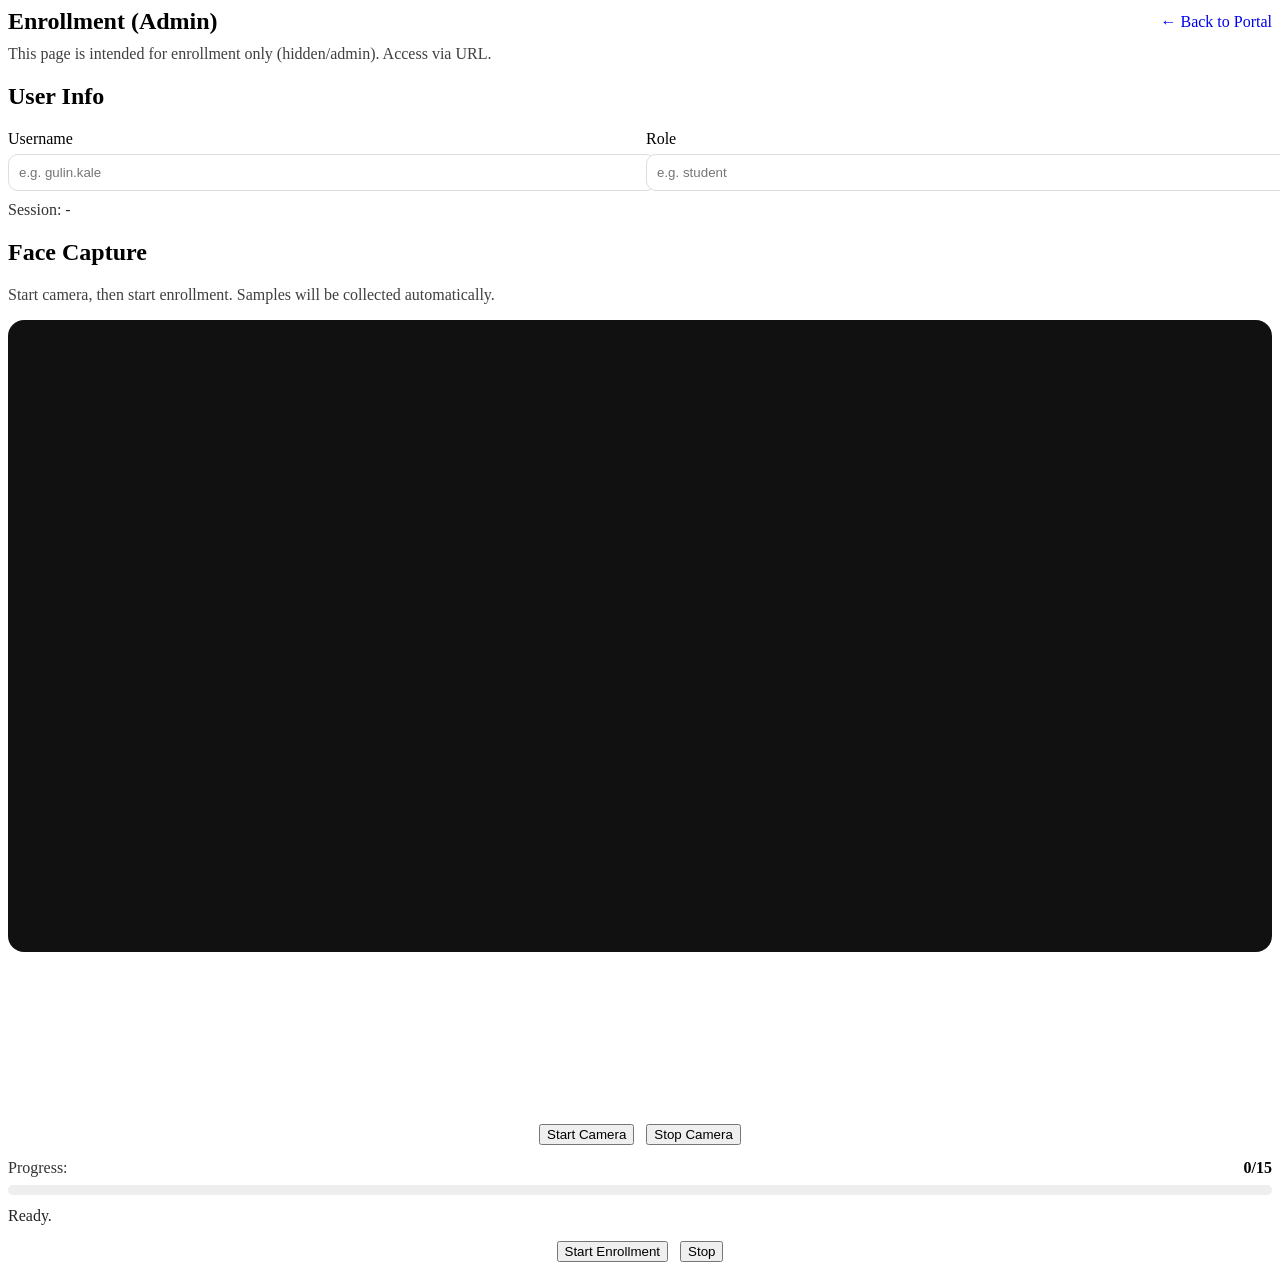
==== frontend/biometric/enroll.html @ 8da52fc2 "checkpoint: split frontend js + verify flow experiments" ====
<!doctype html>
<html lang="en">
  <head>
    <meta charset="utf-8" />
    <meta name="viewport" content="width=device-width,initial-scale=1" />
    <title>Enroll | Biometric System</title>
    <link rel="stylesheet" href="../assets/css/style.css" />
  </head>

  <body>
    <div class="app-container">
      <div class="card">
        <div style="display:flex; align-items:center; justify-content:space-between; gap:12px;">
          <h2 style="margin:0;">Enrollment (Admin)</h2>
          <a href="/portal/login_portal.html" style="text-decoration:none;">← Back to Portal</a>
        </div>

        <p style="margin-top:10px; opacity:.75;">
          This page is intended for enrollment only (hidden/admin). Access via URL.
        </p>
      </div>

      <!-- USER INFO -->
      <div class="card">
        <h2>User Info</h2>

        <div style="display:flex; gap:12px; flex-wrap:wrap;">
          <div style="flex:1; min-width:220px;">
            <label style="display:block; margin-bottom:6px;">Username</label>
            <input id="username" placeholder="e.g. gulin.kale" style="width:100%; padding:10px; border-radius:10px; border:1px solid #ddd;" />
          </div>

          <div style="flex:1; min-width:220px;">
            <label style="display:block; margin-bottom:6px;">Role</label>
            <input id="role" placeholder="e.g. student" style="width:100%; padding:10px; border-radius:10px; border:1px solid #ddd;" />
          </div>
        </div>

        <p id="sessionText" style="margin-top:10px; opacity:.8;">Session: -</p>
      </div>

      <!-- CAMERA -->
      <div class="card">
        <h2>Face Capture</h2>
        <p style="opacity:.75;">Start camera, then start enrollment. Samples will be collected automatically.</p>

        <video id="camVideo" autoplay playsinline style="width:100%; border-radius:16px; background:#111; min-height:220px;"></video>
        <canvas id="camCanvas" class="hidden"></canvas>

        <div style="display:flex; gap:12px; justify-content:center; flex-wrap:wrap; margin-top:14px;">
          <button class="btn" id="btnStartCam" type="button">Start Camera</button>
          <button class="btn" id="btnStopCam" type="button">Stop Camera</button>
        </div>

        <div style="margin-top:14px;">
          <div style="display:flex; justify-content:space-between; align-items:center; gap:10px;">
            <span style="opacity:.8;">Progress:</span>
            <span id="progressText" style="font-weight:600;">0/15</span>
          </div>

          <div style="width:100%; height:10px; background:#eee; border-radius:999px; overflow:hidden; margin-top:8px;">
            <div id="progressBar" style="height:100%; width:0%; background:#111;"></div>
          </div>
        </div>

        <p id="statusText" style="margin-top:12px; opacity:.85;">Ready.</p>

        <div style="display:flex; gap:12px; justify-content:center; flex-wrap:wrap; margin-top:14px;">
          <button class="btn" id="btnStartEnroll" type="button">Start Enrollment</button>
          <button class="btn" id="btnStopEnroll" type="button">Stop</button>
        </div>
      </div>
    </div>

    <script type="module" src="../assets/js/index.js"></script>
  </body>
</html>
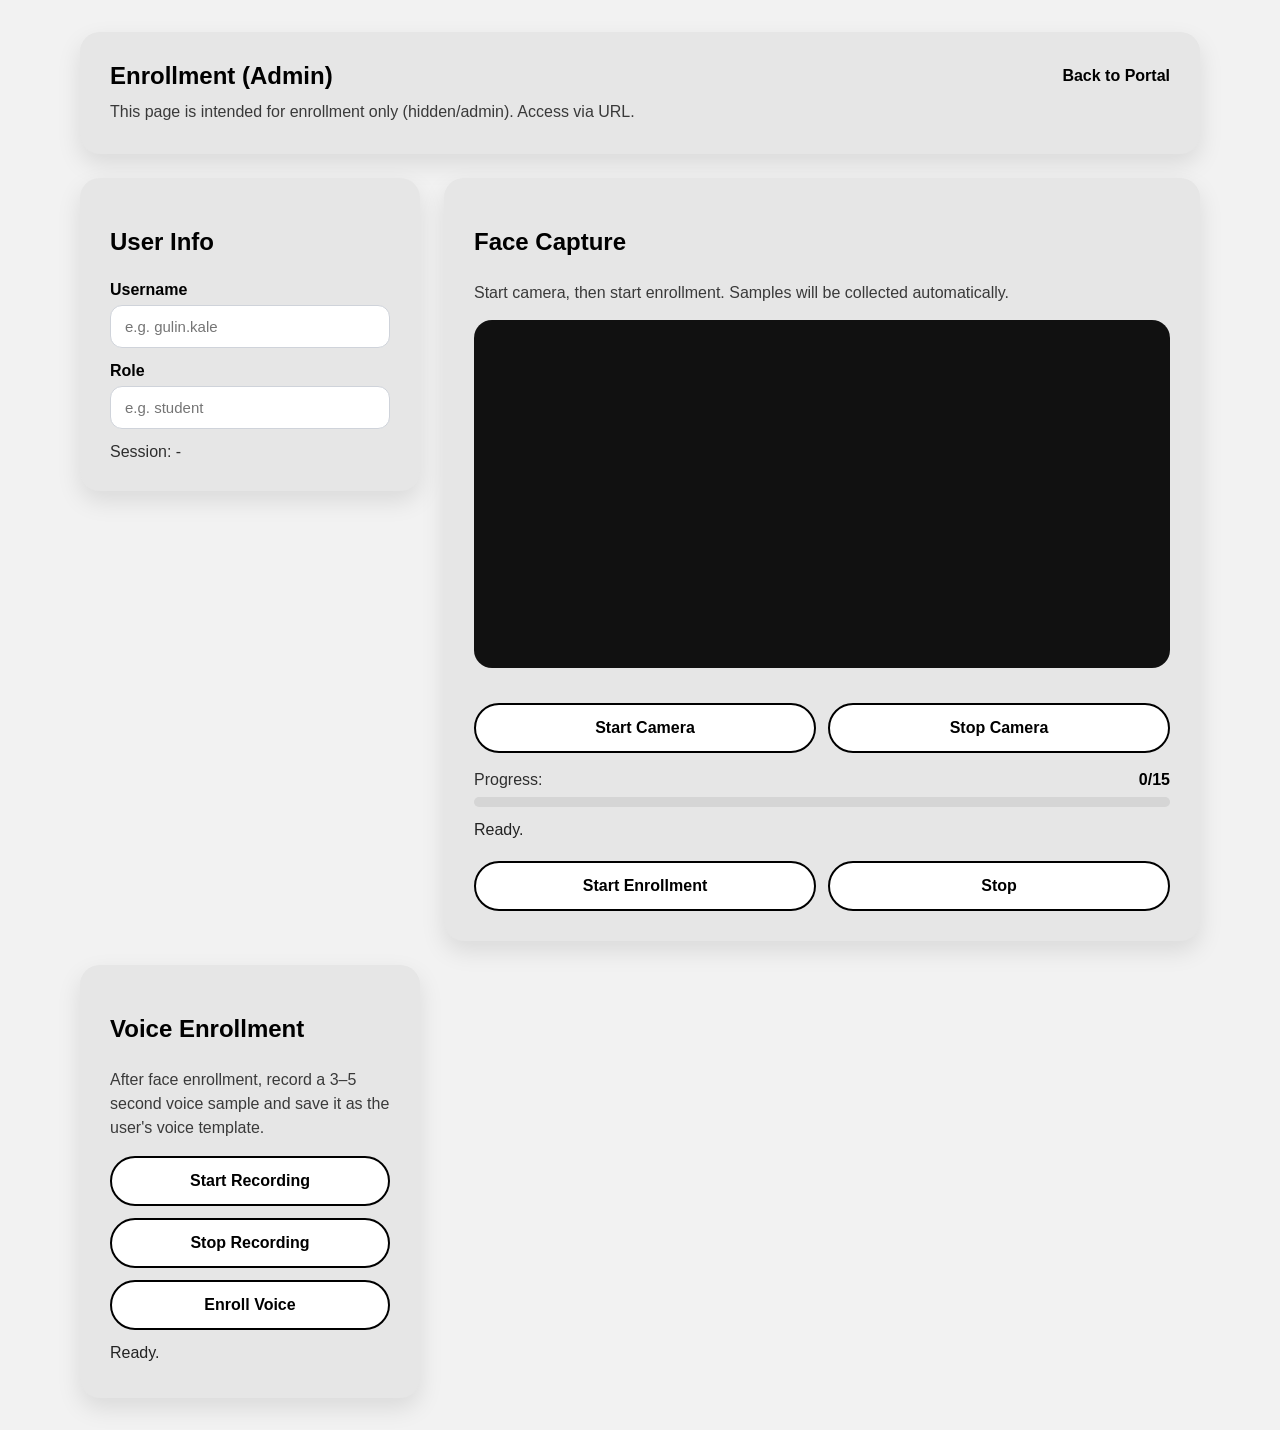
==== commit 5806d0de: "Portal authentication flow updated, office login screen added, biometric pages updated" ====
--- a/frontend/biometric/enroll.html
+++ b/frontend/biometric/enroll.html
@@ -7,68 +7,101 @@
     <link rel="stylesheet" href="../assets/css/style.css" />
   </head>
 
-  <body>
-    <div class="app-container">
-      <div class="card">
-        <div style="display:flex; align-items:center; justify-content:space-between; gap:12px;">
-          <h2 style="margin:0;">Enrollment (Admin)</h2>
-          <a href="/portal/login_portal.html" style="text-decoration:none;">← Back to Portal</a>
+  <body data-page="enroll">
+    <div class="app-container enroll-layout">
+      <div class="card enroll-hero">
+        <div class="section-head">
+          <h2>Enrollment (Admin)</h2>
+          <a class="back-link" href="/portal/login_portal.html">Back to Portal</a>
         </div>
 
-        <p style="margin-top:10px; opacity:.75;">
+        <p class="section-copy">
           This page is intended for enrollment only (hidden/admin). Access via URL.
         </p>
       </div>
 
       <!-- USER INFO -->
-      <div class="card">
+      <div class="card enroll-sidebar">
         <h2>User Info</h2>
 
-        <div style="display:flex; gap:12px; flex-wrap:wrap;">
-          <div style="flex:1; min-width:220px;">
-            <label style="display:block; margin-bottom:6px;">Username</label>
-            <input id="username" placeholder="e.g. gulin.kale" style="width:100%; padding:10px; border-radius:10px; border:1px solid #ddd;" />
+        <div class="field-grid">
+          <div class="field-group">
+            <label class="field-label">Username</label>
+            <input
+              class="text-input"
+              id="username"
+              placeholder="e.g. gulin.kale"
+            />
           </div>
 
-          <div style="flex:1; min-width:220px;">
-            <label style="display:block; margin-bottom:6px;">Role</label>
-            <input id="role" placeholder="e.g. student" style="width:100%; padding:10px; border-radius:10px; border:1px solid #ddd;" />
+          <div class="field-group">
+            <label class="field-label">Role</label>
+            <input
+              class="text-input"
+              id="role"
+              placeholder="e.g. student"
+            />
           </div>
         </div>
 
-        <p id="sessionText" style="margin-top:10px; opacity:.8;">Session: -</p>
+        <p id="sessionText" class="session-text">Session: -</p>
       </div>
 
-      <!-- CAMERA -->
-      <div class="card">
+      <!-- FACE ENROLL -->
+      <div class="card enroll-main-card">
         <h2>Face Capture</h2>
-        <p style="opacity:.75;">Start camera, then start enrollment. Samples will be collected automatically.</p>
+        <p class="section-copy">
+          Start camera, then start enrollment. Samples will be collected automatically.
+        </p>
 
-        <video id="camVideo" autoplay playsinline style="width:100%; border-radius:16px; background:#111; min-height:220px;"></video>
+        <video
+          id="camVideo"
+          autoplay
+          playsinline
+          class="camera-frame"
+        ></video>
         <canvas id="camCanvas" class="hidden"></canvas>
 
-        <div style="display:flex; gap:12px; justify-content:center; flex-wrap:wrap; margin-top:14px;">
+        <div class="button-row compact-actions">
           <button class="btn" id="btnStartCam" type="button">Start Camera</button>
           <button class="btn" id="btnStopCam" type="button">Stop Camera</button>
         </div>
 
-        <div style="margin-top:14px;">
-          <div style="display:flex; justify-content:space-between; align-items:center; gap:10px;">
-            <span style="opacity:.8;">Progress:</span>
-            <span id="progressText" style="font-weight:600;">0/15</span>
+        <div class="progress-shell">
+          <div class="progress-head">
+            <span class="progress-label">Progress:</span>
+            <span id="progressText" class="progress-value">0/15</span>
           </div>
 
-          <div style="width:100%; height:10px; background:#eee; border-radius:999px; overflow:hidden; margin-top:8px;">
-            <div id="progressBar" style="height:100%; width:0%; background:#111;"></div>
+          <div class="progress-track">
+            <div id="progressBar" class="progress-bar"></div>
           </div>
         </div>
 
-        <p id="statusText" style="margin-top:12px; opacity:.85;">Ready.</p>
+        <p id="statusText" class="status-line">Ready.</p>
 
-        <div style="display:flex; gap:12px; justify-content:center; flex-wrap:wrap; margin-top:14px;">
+        <div class="button-row compact-actions">
           <button class="btn" id="btnStartEnroll" type="button">Start Enrollment</button>
           <button class="btn" id="btnStopEnroll" type="button">Stop</button>
         </div>
+      </div>
+
+      <!-- VOICE ENROLL -->
+      <div class="card enroll-main-card">
+        <h2>Voice Enrollment</h2>
+        <p class="section-copy">
+          After face enrollment, record a 3–5 second voice sample and save it as the user's voice template.
+        </p>
+
+        <div class="button-row compact-actions">
+          <button class="btn" id="btnVoiceStart" type="button">Start Recording</button>
+          <button class="btn" id="btnVoiceStop" type="button">Stop Recording</button>
+          <button class="btn" id="btnVoiceEnroll" type="button">Enroll Voice</button>
+        </div>
+
+        <audio id="audioPreview" class="hidden audio-preview" controls></audio>
+
+        <p id="voiceStatus" class="status-line">Ready.</p>
       </div>
     </div>
 
--- a/frontend/assets/css/style.css
+++ b/frontend/assets/css/style.css
@@ -0,0 +1,295 @@
+* {
+  box-sizing: border-box;
+  font-family: "Segoe UI", sans-serif;
+}
+
+body {
+  margin: 0;
+  background: #f2f2f2;
+  min-height: 100vh;
+  display: flex;
+  justify-content: center;
+  align-items: center;
+}
+
+.app-container {
+  width: min(420px, calc(100vw - 32px));
+}
+
+.wizard {
+  position: relative;
+  min-height: 260px; /* kart yüksekliği kadar alan */
+}
+
+.card {
+  background: #e6e6e6;
+  padding: 30px;
+  border-radius: 20px;
+  box-shadow: 0 10px 25px rgba(0,0,0,0.1);
+  text-align: center;
+}
+
+.card h2 {
+  margin-bottom: 25px;
+}
+
+.btn {
+  width: 100%;
+  padding: 14px;
+  margin: 10px 0;
+  border-radius: 30px;
+  border: 2px solid #000;
+  background: white;
+  color: #000;
+  font-size: 16px;
+  font-weight: 600;
+  cursor: pointer;
+  transition: background 0.2s ease, color 0.2s ease, transform 0.2s ease;
+}
+
+.btn:hover {
+  background: #000;
+  color: white;
+  transform: translateY(-1px);
+}
+
+video {
+  width: 100%;
+  border-radius: 12px;
+  margin: 15px 0;
+}
+
+.hidden {
+  display: none !important;
+}
+
+.score-box {
+  background: white;
+  padding: 15px;
+  border-radius: 12px;
+  margin: 15px 0;
+  font-size: 14px;
+}
+
+.status-text {
+  margin-top: 12px;
+  font-size: 13px;
+  color: #333;
+  min-height: 18px;
+}
+
+.wizard .step {
+  position: absolute;
+  top: 0;
+  left: 0;
+  right: 0;
+}
+
+@keyframes stepFadeInUp {
+  from {
+    opacity: 0;
+    transform: translateY(16px);
+  }
+  to {
+    opacity: 1;
+    transform: translateY(0);
+  }
+}
+
+.wizard .step.step-animate {
+  animation: stepFadeInUp 0.25s ease-out;
+}
+
+body[data-page="enroll"] {
+  display: block;
+  padding: 32px 20px;
+}
+
+body[data-page="enroll"] .app-container {
+  width: min(1120px, 100%);
+  margin: 0 auto;
+}
+
+.enroll-layout {
+  display: grid;
+  grid-template-columns: minmax(280px, 340px) minmax(0, 1fr);
+  gap: 24px;
+  align-items: start;
+}
+
+.enroll-hero {
+  grid-column: 1 / -1;
+  text-align: left;
+}
+
+.enroll-sidebar {
+  text-align: left;
+  position: sticky;
+  top: 32px;
+}
+
+.enroll-main-card {
+  text-align: left;
+}
+
+.section-head {
+  display: flex;
+  justify-content: space-between;
+  align-items: center;
+  gap: 16px;
+}
+
+.section-head h2,
+.enroll-hero h2 {
+  margin: 0;
+}
+
+.section-copy {
+  margin: 10px 0 0;
+  opacity: 0.75;
+  line-height: 1.5;
+}
+
+.back-link {
+  color: #000;
+  text-decoration: none;
+  font-weight: 600;
+}
+
+.back-link:hover {
+  text-decoration: underline;
+}
+
+.field-grid {
+  display: grid;
+  gap: 14px;
+}
+
+.field-group {
+  min-width: 0;
+}
+
+.field-label {
+  display: block;
+  margin-bottom: 6px;
+  font-weight: 600;
+}
+
+.text-input {
+  width: 100%;
+  padding: 12px 14px;
+  border-radius: 12px;
+  border: 1px solid #cfd3da;
+  background: #fff;
+  font-size: 15px;
+}
+
+.text-input:focus {
+  outline: 2px solid rgba(0, 0, 0, 0.08);
+  border-color: #000;
+}
+
+.session-text {
+  margin: 14px 0 0;
+  opacity: 0.8;
+}
+
+.camera-frame {
+  width: 100%;
+  min-height: 320px;
+  object-fit: cover;
+  border-radius: 18px;
+  background: #111;
+}
+
+.button-row {
+  display: flex;
+  gap: 12px;
+  flex-wrap: wrap;
+  margin-top: 16px;
+}
+
+.compact-actions .btn {
+  flex: 1 1 180px;
+  width: auto;
+  margin: 0;
+}
+
+.progress-shell {
+  margin-top: 18px;
+}
+
+.progress-head {
+  display: flex;
+  justify-content: space-between;
+  align-items: center;
+  gap: 10px;
+}
+
+.progress-label {
+  opacity: 0.8;
+}
+
+.progress-value {
+  font-weight: 700;
+}
+
+.progress-track {
+  width: 100%;
+  height: 10px;
+  background: #d5d5d5;
+  border-radius: 999px;
+  overflow: hidden;
+  margin-top: 8px;
+}
+
+.progress-bar {
+  height: 100%;
+  width: 0%;
+  background: #111;
+  transition: width 0.2s ease;
+}
+
+.status-line {
+  margin: 14px 0 0;
+  opacity: 0.85;
+  min-height: 24px;
+}
+
+.audio-preview {
+  width: 100%;
+  margin-top: 16px;
+}
+
+@media (max-width: 860px) {
+  .enroll-layout {
+    grid-template-columns: 1fr;
+  }
+
+  .enroll-sidebar {
+    position: static;
+  }
+
+  .section-head {
+    flex-direction: column;
+    align-items: flex-start;
+  }
+}
+
+@media (max-width: 640px) {
+  body[data-page="enroll"] {
+    padding: 20px 14px;
+  }
+
+  .card {
+    padding: 22px;
+  }
+
+  .camera-frame {
+    min-height: 220px;
+  }
+
+  .compact-actions .btn {
+    flex-basis: 100%;
+  }
+}
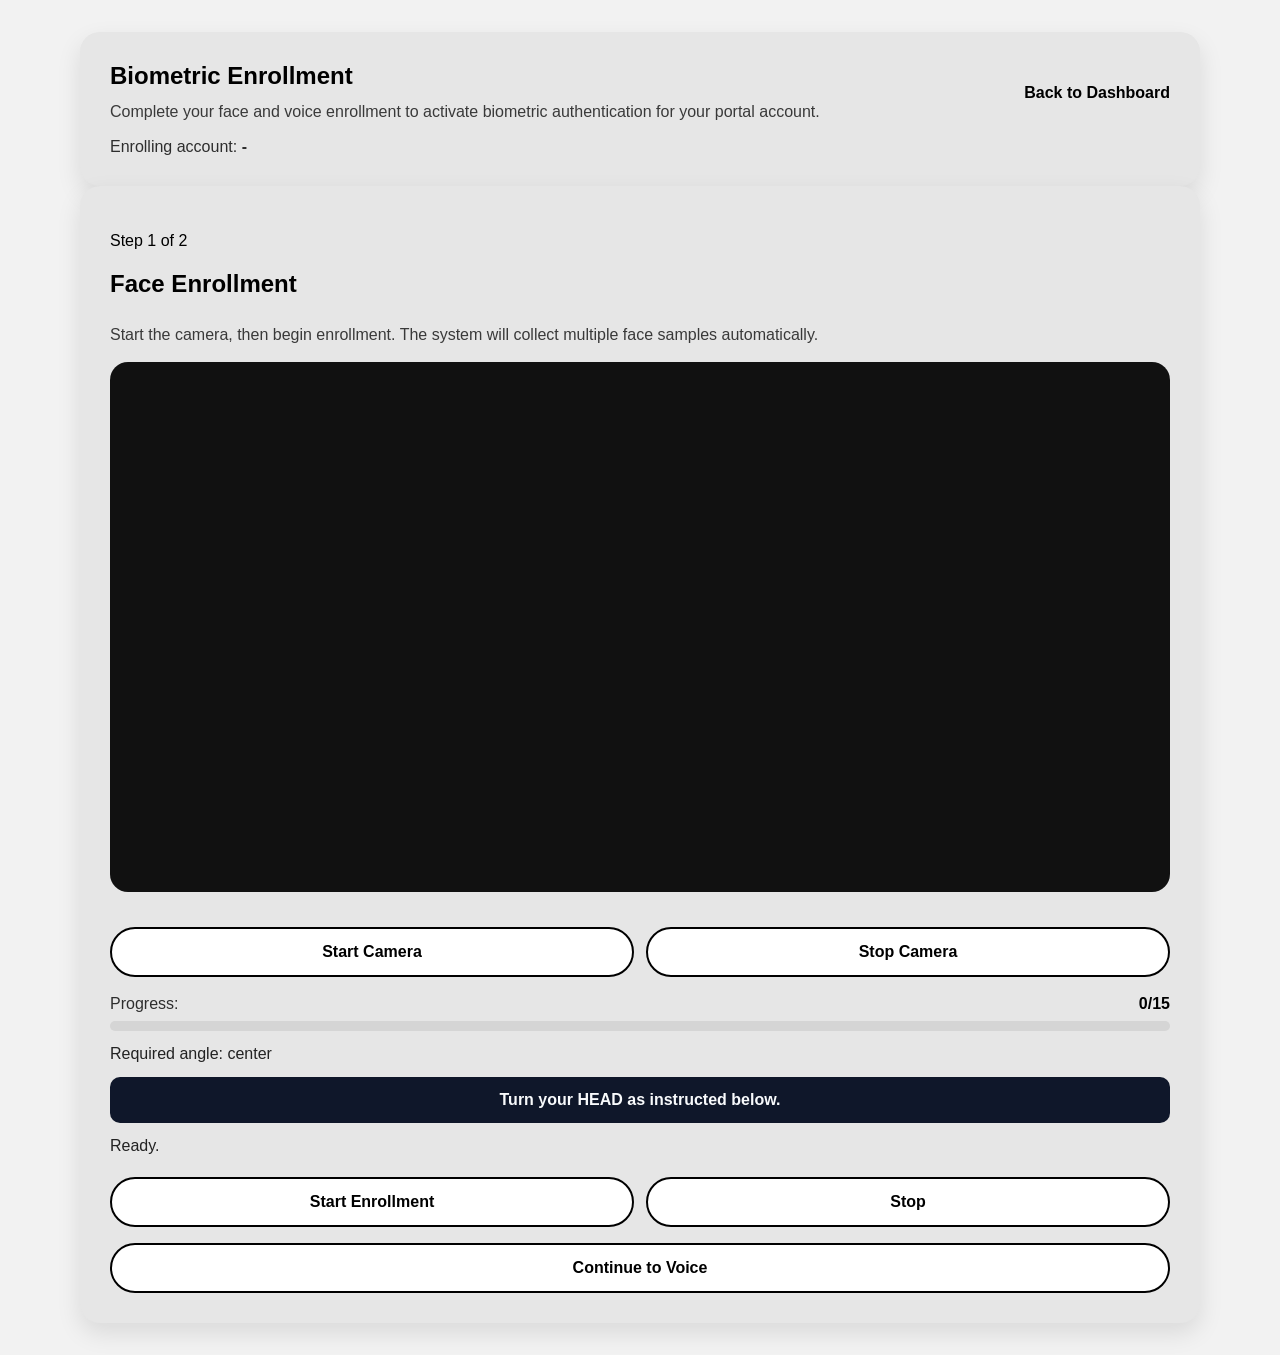
==== commit 536d0340: "fix: mirror camera preview for correct left/right orientation" ====
--- a/frontend/biometric/enroll.html
+++ b/frontend/biometric/enroll.html
@@ -8,103 +8,135 @@
   </head>
 
   <body data-page="enroll">
-    <div class="app-container enroll-layout">
+    <div class="app-container enroll-shell">
+      <!-- HERO -->
       <div class="card enroll-hero">
         <div class="section-head">
-          <h2>Enrollment (Admin)</h2>
-          <a class="back-link" href="/portal/login_portal.html">Back to Portal</a>
+          <div>
+            <h2>Biometric Enrollment</h2>
+            <p class="section-copy">
+              Complete your face and voice enrollment to activate biometric authentication for your portal account.
+            </p>
+          </div>
+
+          <a class="back-link" href="../portal/dashboard_portal.html">
+            Back to Dashboard
+          </a>
         </div>
 
-        <p class="section-copy">
-          This page is intended for enrollment only (hidden/admin). Access via URL.
+        <p class="session-text">
+          Enrolling account: <strong id="enrollUser">-</strong>
         </p>
       </div>
 
-      <!-- USER INFO -->
-      <div class="card enroll-sidebar">
-        <h2>User Info</h2>
+      <!-- SINGLE STEP CARD -->
+      <div class="card enroll-main-card enroll-step-card">
+        <div class="enroll-step-header">
+          <p id="stepIndicator" class="step-indicator">Step 1 of 2</p>
+          <h2 id="stepTitle">Face Enrollment</h2>
+          <p id="stepDescription" class="section-copy">
+            Start the camera, then begin enrollment. The system will collect multiple face samples automatically.
+          </p>
+        </div>
 
-        <div class="field-grid">
-          <div class="field-group">
-            <label class="field-label">Username</label>
-            <input
-              class="text-input"
-              id="username"
-              placeholder="e.g. gulin.kale"
-            />
+        <!-- STEP 1: FACE -->
+        <div id="faceStep">
+          <video
+            id="camVideo"
+            autoplay
+            playsinline
+            class="camera-frame"
+          ></video>
+          <canvas id="camCanvas" class="hidden"></canvas>
+
+          <div class="button-row compact-actions">
+            <button class="btn" id="btnStartCam" type="button">Start Camera</button>
+            <button class="btn" id="btnStopCam" type="button">Stop Camera</button>
           </div>
 
-          <div class="field-group">
-            <label class="field-label">Role</label>
-            <input
-              class="text-input"
-              id="role"
-              placeholder="e.g. student"
-            />
+          <div class="progress-shell">
+            <div class="progress-head">
+              <span class="progress-label">Progress:</span>
+              <span id="progressText" class="progress-value">0/15</span>
+            </div>
+
+            <div class="progress-track">
+              <div id="progressBar" class="progress-bar"></div>
+            </div>
+          </div>
+
+          <p id="angleStatus" class="status-line">Required angle: center</p>
+          <div
+            id="angleGuide"
+            style="margin-top:8px; background:#0f172a; color:#f8fafc; border-radius:10px; padding:14px 16px; font-size:1rem; font-weight:700; text-align:center;"
+          >
+            Turn your HEAD as instructed below.
+          </div>
+
+          <p id="statusText" class="status-line">Ready.</p>
+
+          <div class="button-row compact-actions">
+            <button class="btn" id="btnStartEnroll" type="button">Start Enrollment</button>
+            <button class="btn" id="btnStopEnroll" type="button">Stop</button>
+          </div>
+
+          <div class="button-row compact-actions">
+            <button class="btn" id="btnGoVoice" type="button">Continue to Voice</button>
           </div>
         </div>
 
-        <p id="sessionText" class="session-text">Session: -</p>
-      </div>
+        <!-- STEP 2: VOICE -->
+        <div id="voiceStep" class="hidden">
+          <div class="voice-step-box">
+            <p class="section-copy">
+              Read each shown sentence clearly and record your voice template.
+            </p>
 
-      <!-- FACE ENROLL -->
-      <div class="card enroll-main-card">
-        <h2>Face Capture</h2>
-        <p class="section-copy">
-          Start camera, then start enrollment. Samples will be collected automatically.
-        </p>
+            <p id="voiceChallengePrompt" class="status-line">
+              Okunacak metin burada gorunecek.
+            </p>
+            <p id="voiceSampleProgress" class="status-line">
+              Sample 1/5
+            </p>
 
-        <video
-          id="camVideo"
-          autoplay
-          playsinline
-          class="camera-frame"
-        ></video>
-        <canvas id="camCanvas" class="hidden"></canvas>
+            <div class="button-row compact-actions">
+              <button class="btn" id="btnVoiceStart" type="button">Record Read-Aloud Sample</button>
+            </div>
 
-        <div class="button-row compact-actions">
-          <button class="btn" id="btnStartCam" type="button">Start Camera</button>
-          <button class="btn" id="btnStopCam" type="button">Stop Camera</button>
-        </div>
+            <div class="button-row compact-actions">
+              <span class="status-line" id="voiceTranscriptPreview">Waiting for phrase...</span>
+            </div>
 
-        <div class="progress-shell">
-          <div class="progress-head">
-            <span class="progress-label">Progress:</span>
-            <span id="progressText" class="progress-value">0/15</span>
+            <audio id="audioPreview" class="hidden audio-preview" controls></audio>
+
+            <p id="voiceStatus" class="status-line">Ready.</p>
           </div>
 
-          <div class="progress-track">
-            <div id="progressBar" class="progress-bar"></div>
+          <div class="button-row compact-actions">
+            <button class="btn" id="btnBackToFace" type="button">Back to Face</button>
+            <button class="btn" id="btnGoComplete" type="button">Finish Enrollment</button>
           </div>
         </div>
 
-        <p id="statusText" class="status-line">Ready.</p>
+        <!-- STEP 3: COMPLETE -->
+        <div id="completeStep" class="hidden">
+          <div class="complete-box">
+            <h3>Enrollment Completed</h3>
+            <p class="section-copy">
+              Your biometric enrollment steps have been completed. You can now return to the dashboard or continue to identity verification.
+            </p>
 
-        <div class="button-row compact-actions">
-          <button class="btn" id="btnStartEnroll" type="button">Start Enrollment</button>
-          <button class="btn" id="btnStopEnroll" type="button">Stop</button>
+            <p id="completeStatus" class="status-line">Ready.</p>
+          </div>
+
+          <div class="button-row compact-actions">
+            <a class="btn back-link-btn" href="../portal/dashboard_portal.html">Back to Dashboard</a>
+            <a class="btn back-link-btn" href="../biometric/identify.html">Go to Verification</a>
+          </div>
         </div>
-      </div>
-
-      <!-- VOICE ENROLL -->
-      <div class="card enroll-main-card">
-        <h2>Voice Enrollment</h2>
-        <p class="section-copy">
-          After face enrollment, record a 3–5 second voice sample and save it as the user's voice template.
-        </p>
-
-        <div class="button-row compact-actions">
-          <button class="btn" id="btnVoiceStart" type="button">Start Recording</button>
-          <button class="btn" id="btnVoiceStop" type="button">Stop Recording</button>
-          <button class="btn" id="btnVoiceEnroll" type="button">Enroll Voice</button>
-        </div>
-
-        <audio id="audioPreview" class="hidden audio-preview" controls></audio>
-
-        <p id="voiceStatus" class="status-line">Ready.</p>
       </div>
     </div>
 
-    <script type="module" src="../assets/js/index.js"></script>
+    <script type="module" src="../assets/js/index.js?v=20260314-camera-mirror"></script>
   </body>
 </html>
--- a/frontend/assets/css/style.css
+++ b/frontend/assets/css/style.css
@@ -59,6 +59,18 @@
   margin: 15px 0;
 }
 
+video.camera-mirrored {
+  transform: scaleX(-1) !important;
+  -webkit-transform: scaleX(-1) !important;
+  transform-origin: center center;
+}
+
+video.camera-unmirrored {
+  transform: scaleX(1) !important;
+  -webkit-transform: scaleX(1) !important;
+  transform-origin: center center;
+}
+
 .hidden {
   display: none !important;
 }
@@ -293,3 +305,5 @@
     flex-basis: 100%;
   }
 }
+
+
